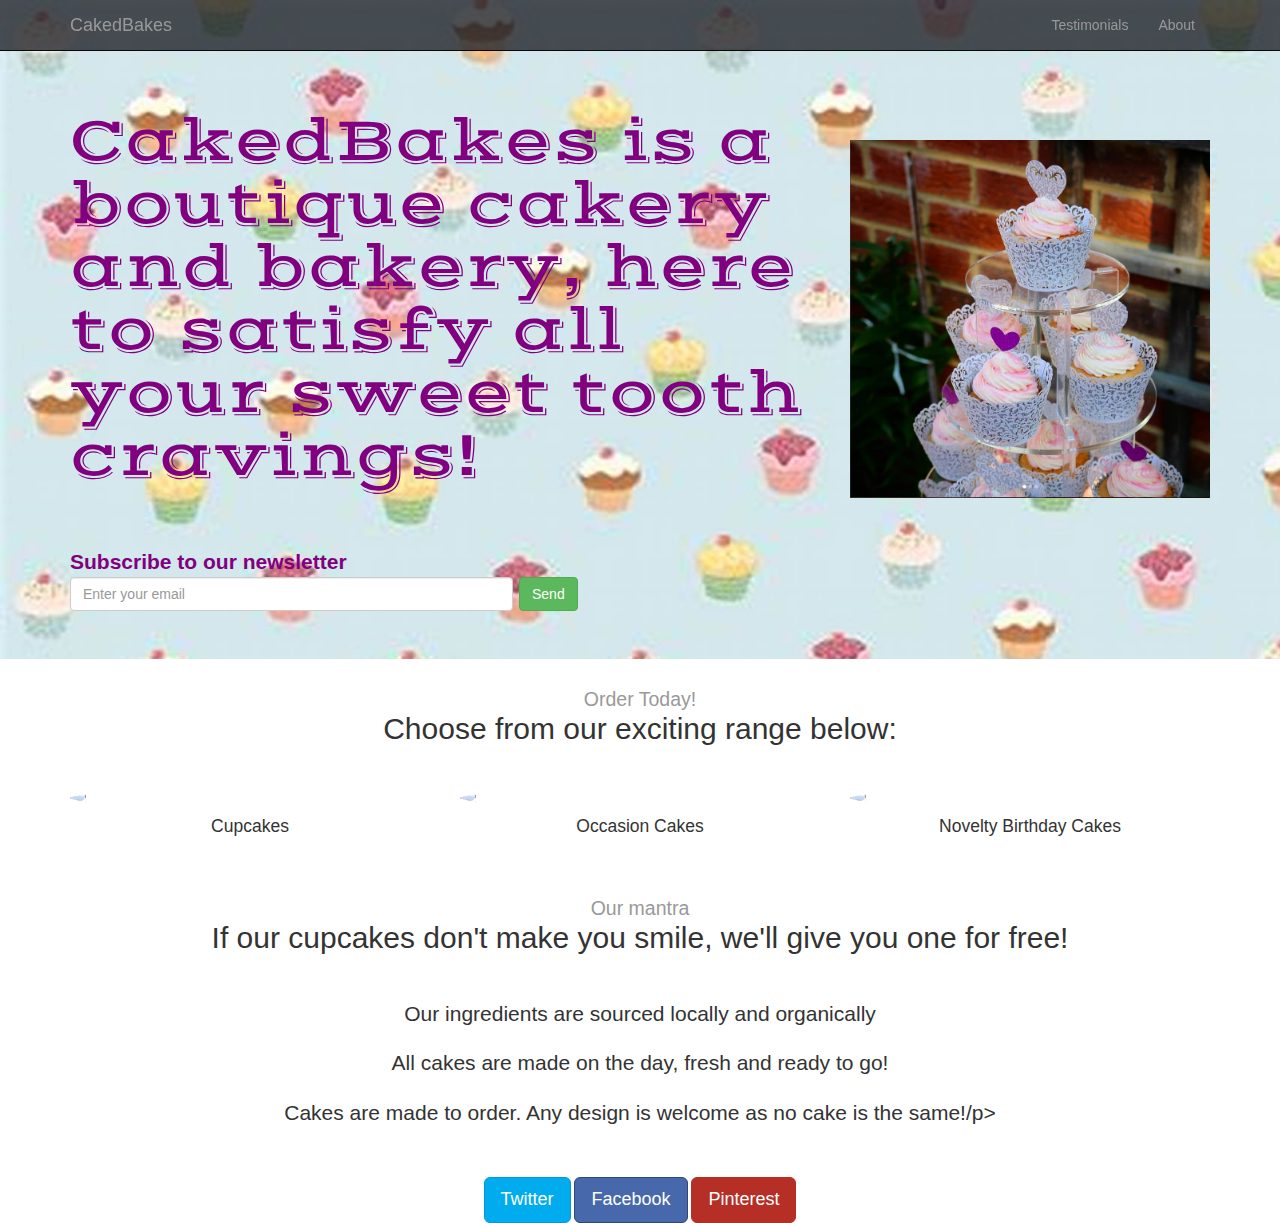
==== bootstrap_exercise-gh-pages/about.html @ 0a67c1f9 "Add files via upload" ====
<!DOCTYPE html>
<html>
<head>
  <title>CakedBakes</title>
  <meta name="viewport" content="width=device-width, initial-scale=1.0">
  <link href='http://fonts.googleapis.com/css?family=Vast+Shadow' rel='stylesheet' type='text/css'>

  <link rel="stylesheet" href="dist/css/bootstrap.css">
  <link rel="stylesheet" href="main.css">


</head>

<body>

  <nav class="navbar navbar-inverse navbar-fixed-top" role="navigation">
  <div class="container">
      <!-- Brand and toggle get grouped for better mobile display -->
  <div class="navbar-header">
    <button type="button" class="navbar-toggle" data-toggle="collapse" data-target=".navbar-collapse">
      <span class="sr-only">Toggle navigation</span>
      <span class="icon-bar"></span>
      <span class="icon-bar"></span>
      <span class="icon-bar"></span>
    </button>
    <a class="navbar-brand" href="index.html">CakedBakes</a>
  </div>

  <div class="collapse navbar-collapse">
  <ul class="nav navbar-nav navbar-right">
      <li><a href="#buzz">Testimonials</a></li>
      <li><a href="about.html">About</a></li>
    </ul>
    </div>
  </nav>
  </div>




  <div class='jumbotron'>
    <div class='container'>
      <div class='row'>
        <div class='col-sm-8'>

          <h1>CakedBakes is a boutique cakery and bakery, here to satisfy all your sweet tooth cravings!</h1>

        </div>
        <div class='col-sm-4'>
          <img src='images/cupcake.png' class='img-responsive'>
        </div>
      </div>

                <form role='form' class='form-inline'>
            <div class="form-group">
          <label for="email">Subscribe to our newsletter</label>
          <input type="text" class='form-control' name="email" placeholder="Enter your email" >
          <button type="submit" class='btn btn-success'>Send</button>
          </div>
          </form>
    </div>
  </div>

  <div id="buzz" class="text-center">
  <div class="container">
  <h2><small>Order Today!</small><br />Choose from our exciting range below:</h2>

    <div class="row">
      <div class='col-sm-4 '>
      <img src='images/weddingcupcakes.png' class="img-circle  center-block">
      <blockquote>
  <p>Cupcakes</p>
</blockquote>
      </div>
      <div class='col-sm-4'>
      <img src='images/borisjohnson.png' class="img-circle  center-block">
      <blockquote>
  <p>Occasion Cakes</p>
</blockquote>
      </div>
      <div class='col-sm-4'>
      <img src='images/superman.png' class="img-circle  center-block">
      <blockquote>
  <p>Novelty Birthday Cakes</p>
</blockquote>
      </div>
    </div>

  </div>
  </div>

  <div id="Cake Mantra" class='text-center'>
  <div class="container">
    <h2><small>Our mantra</small><br />If our cupcakes don't make you smile, we'll give you one for free!</h2>

    <p class="lead">Our ingredients are sourced locally and organically</p>
    <p class="lead">All cakes are made on the day, fresh and ready to go!</p>
    <p class="lead">Cakes are made to order. Any design is welcome as no cake is the same!/p>

    <div id='social-buttons'>
    <button class="btn btn-lg btn-twitter">Twitter</button>
    <button class="btn btn-lg btn-facebook">Facebook</button>
    <button class="btn btn-lg btn-pinterest">Pinterest</button>
    </div>
  </div>


  </div>



  </div>

  <script src="https://code.jquery.com/jquery.js"></script>
  <script type="text/javascript" src="dist/js/bootstrap.js"></script>

</body>


<!-- Sandwich from: © Kosoff | <a href="http://www.dreamstime.com/">Dreamstime Stock Photos</a> & <a href="http://www.stockfreeimages.com/">Stock Free Images</a> -->
</html>
---- bootstrap_exercise-gh-pages/main.css ----
.jumbotron {
  padding-top: 90px;
  min-height: 600px;
  margin-bottom: 0;
  background-image: url('images/cupcakewallpaper.jpg');
  background-size: cover;
  background-attachment: fixed;
}

.jumbotron h1 {
  font-family: 'Vast Shadow', cursive;
  color: purple;
  margin-bottom: 1em;
}


blockquote {
  border-left: 0;
}

#mission {
  background-color: rgba(32, 35, 41, 0.9);
  color: #ddd;
  padding-bottom: 40px;
}
.jumbotron .form-group {
  line-height: 1em;
}

.jumbotron label {
  color: purple;
}
.jumbotron img {
  margin-top: 50px;
}
h2 {
  margin-bottom: 1.5em;
}

.navbar-inverse {
  background-color: rgba(32, 35, 41,0.8);
}

.form-inline input[name='email'] {
  width: 80%;
}
#social-buttons {
  margin-top: 50px;
}

.btn-twitter {
  background-color: #00acee;
  border-color: #009ad5;
  color: white;
}

.btn-facebook {
  background-color: #4868ac;
  border-color: #314776;
  color: white;
}

.btn-pinterest {
  background-color: #b62f26;
  border-color: #b62f26;
  color: white;
}
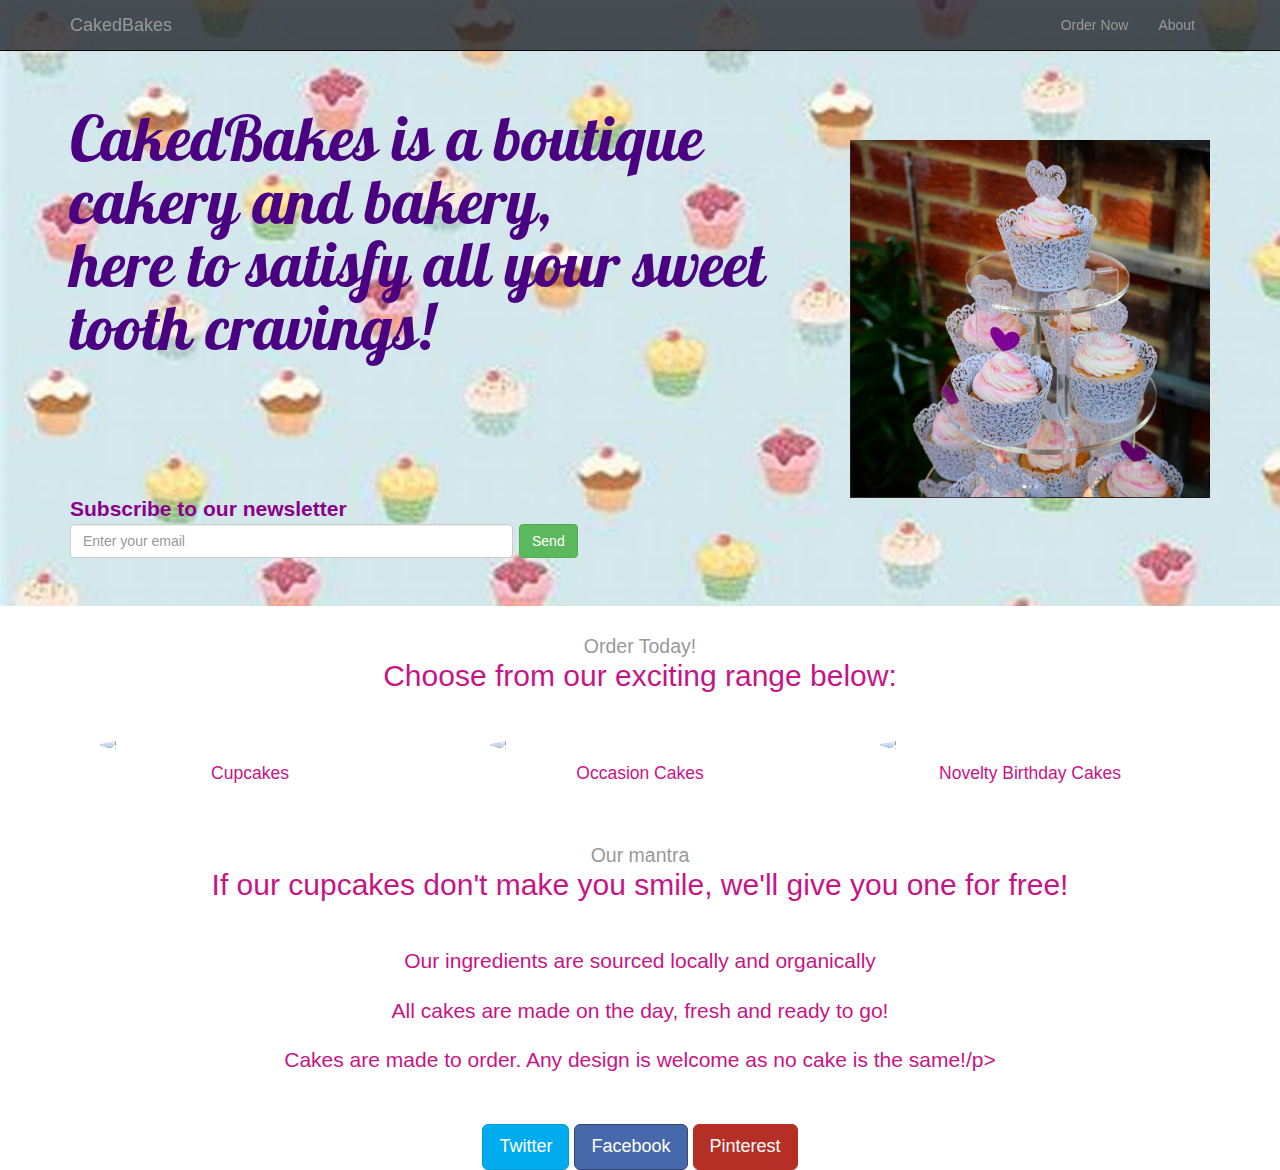
==== commit bb4eab47: "Add files via upload" ====
--- a/bootstrap_exercise-gh-pages/about.html
+++ b/bootstrap_exercise-gh-pages/about.html
@@ -3,7 +3,7 @@
 <head>
   <title>CakedBakes</title>
   <meta name="viewport" content="width=device-width, initial-scale=1.0">
-  <link href='http://fonts.googleapis.com/css?family=Vast+Shadow' rel='stylesheet' type='text/css'>
+  <link href='http://fonts.googleapis.com/css?family=Pattaya' rel='stylesheet' type='text/css'>
 
   <link rel="stylesheet" href="dist/css/bootstrap.css">
   <link rel="stylesheet" href="main.css">
@@ -28,7 +28,7 @@
 
   <div class="collapse navbar-collapse">
   <ul class="nav navbar-nav navbar-right">
-      <li><a href="#buzz">Testimonials</a></li>
+      <li><a href="#buzz">Order Now</a></li>
       <li><a href="about.html">About</a></li>
     </ul>
     </div>
@@ -43,7 +43,7 @@
       <div class='row'>
         <div class='col-sm-8'>
 
-          <h1>CakedBakes is a boutique cakery and bakery, here to satisfy all your sweet tooth cravings!</h1>
+          <h1>CakedBakes is a boutique cakery and bakery, <br>here to satisfy all your sweet tooth cravings!</h1>
 
         </div>
         <div class='col-sm-4'>
@@ -67,19 +67,19 @@
 
     <div class="row">
       <div class='col-sm-4 '>
-      <img src='images/weddingcupcakes.png' class="img-circle  center-block">
+      <img src='images/cupcakes1.png' width="300" class="img-circle  center-block">
       <blockquote>
   <p>Cupcakes</p>
 </blockquote>
       </div>
       <div class='col-sm-4'>
-      <img src='images/borisjohnson.png' class="img-circle  center-block">
+      <img src='images/occasion.png' width="300" class="img-circle  center-block">
       <blockquote>
   <p>Occasion Cakes</p>
 </blockquote>
       </div>
       <div class='col-sm-4'>
-      <img src='images/superman.png' class="img-circle  center-block">
+      <img src='images/novelty.png' width="300" class="img-circle  center-block">
       <blockquote>
   <p>Novelty Birthday Cakes</p>
 </blockquote>
--- a/bootstrap_exercise-gh-pages/main.css
+++ b/bootstrap_exercise-gh-pages/main.css
@@ -9,9 +9,14 @@
 }
 
 .jumbotron h1 {
-  font-family: 'Vast Shadow', cursive;
-  color: purple;
+  font-family: 'Pattaya', cursive;
+  color: indigo;
   margin-bottom: 1em;
+}
+
+.text-center {
+  font-size: large;
+  color:#C71585;	
 }
 
 
@@ -29,7 +34,7 @@
 }
 
 .jumbotron label {
-  color: purple;
+  color: #8B008B;
 }
 .jumbotron img {
   margin-top: 50px;
